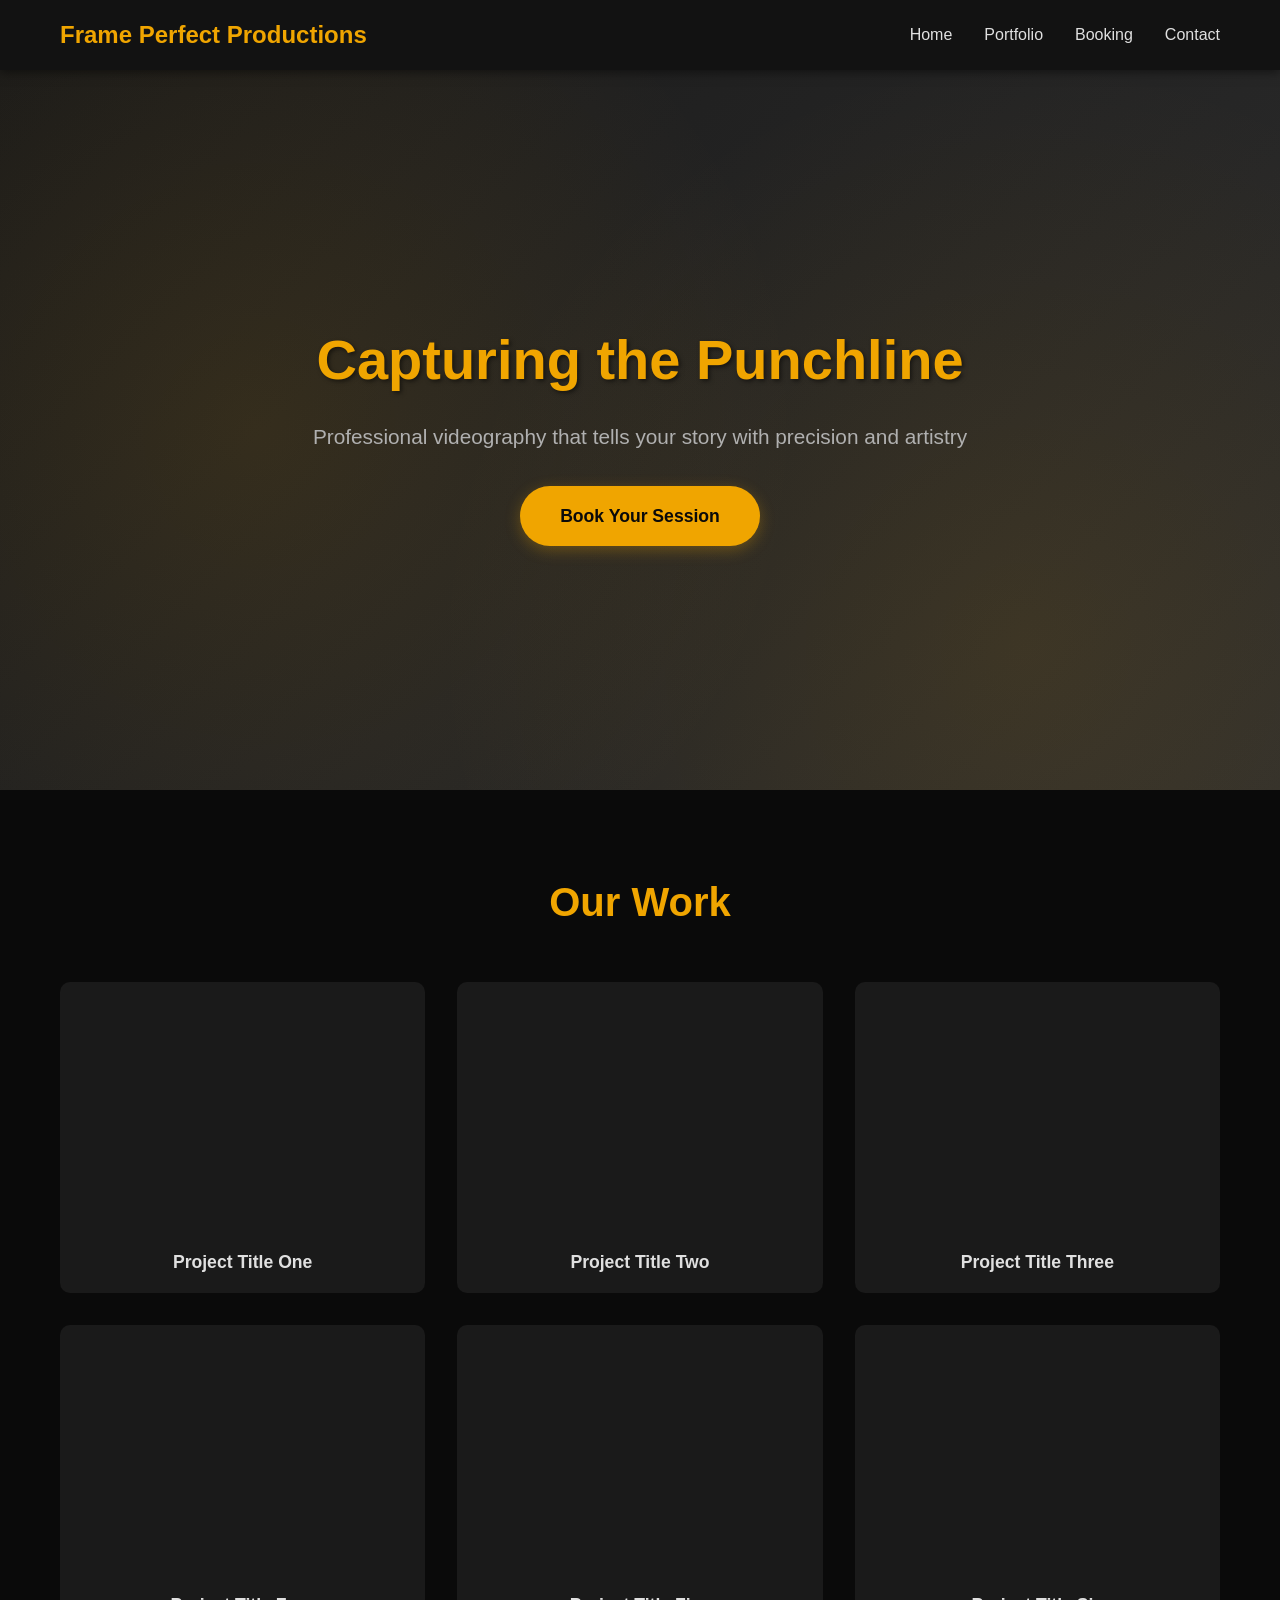
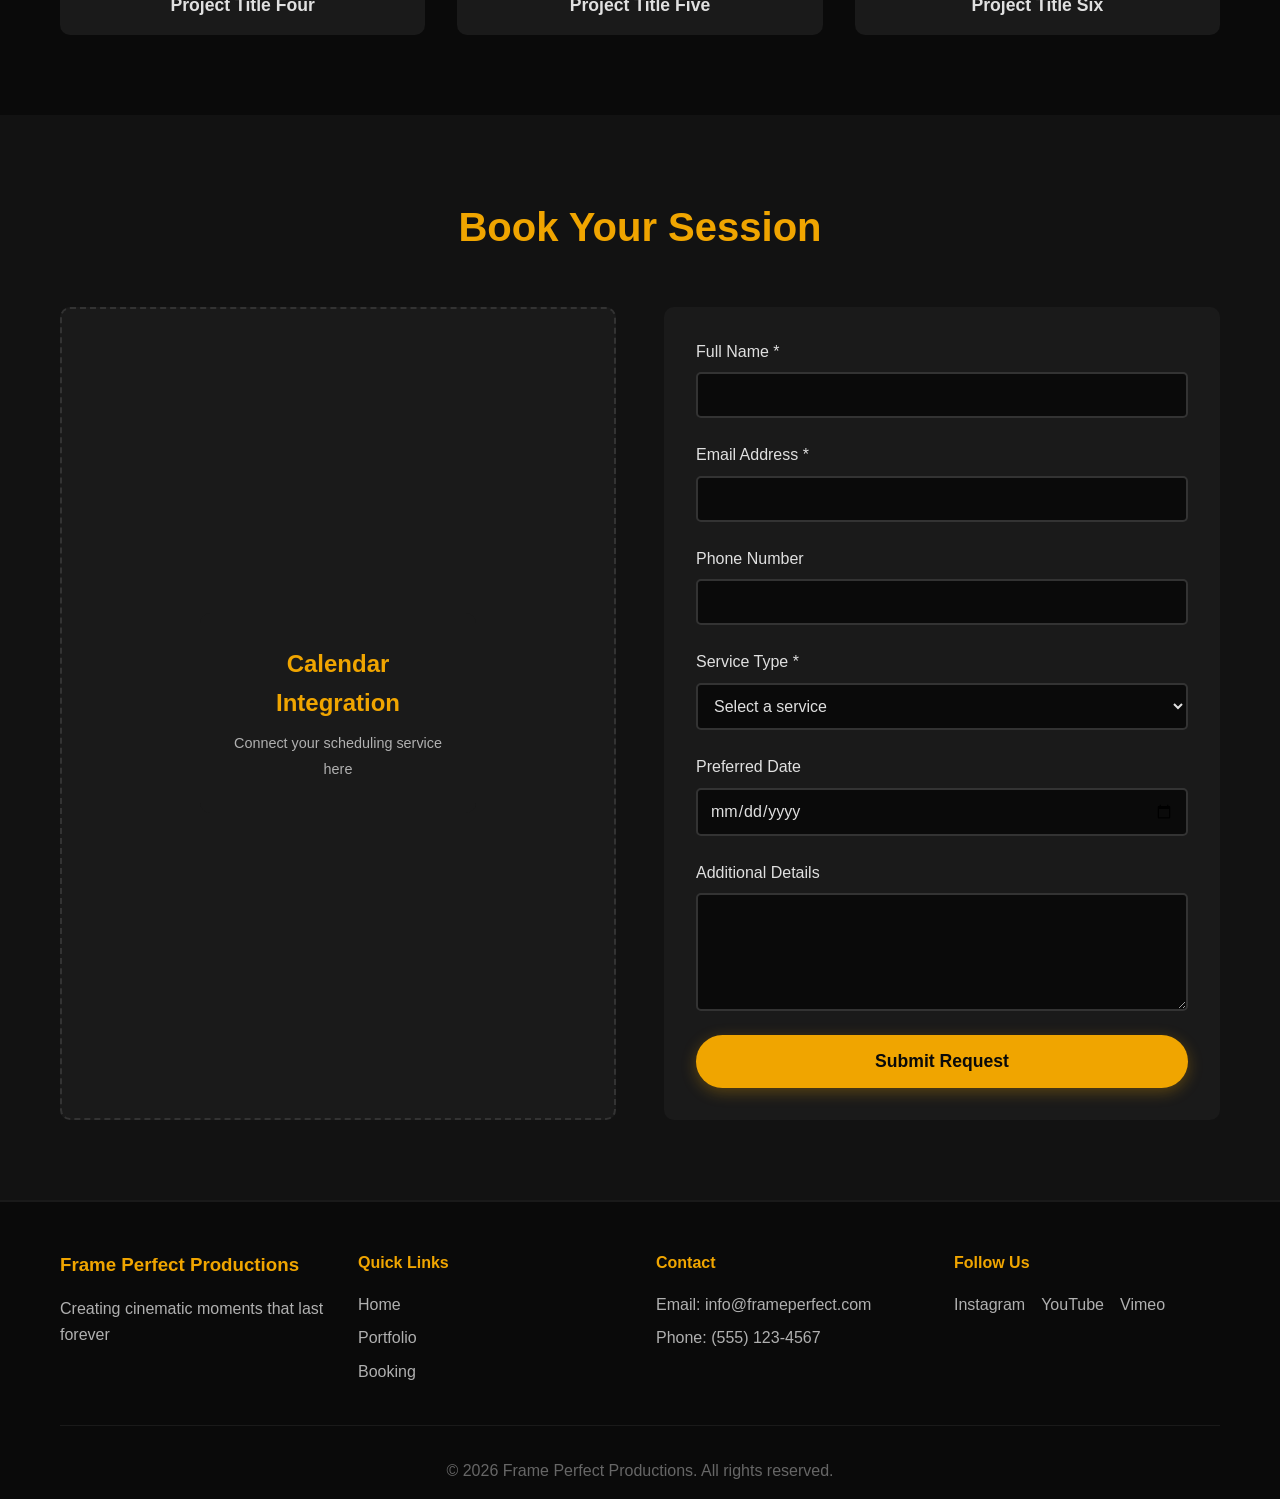
==== index.html @ c3535491 "Create Frame Perfect Productions website with HTML, CSS, and JS Co-authored-by: TheTwilightStorm <29" ====
<!DOCTYPE html>
<html lang="en">
<head>
    <meta charset="UTF-8">
    <meta name="viewport" content="width=device-width, initial-scale=1.0">
    <title>Frame Perfect Productions - Professional Videography</title>
    <link rel="stylesheet" href="style.css">
</head>
<body>
    <!-- Header -->
    <header class="header">
        <div class="container">
            <div class="logo">
                <h1>Frame Perfect Productions</h1>
            </div>
            <nav class="nav">
                <ul>
                    <li><a href="#home">Home</a></li>
                    <li><a href="#portfolio">Portfolio</a></li>
                    <li><a href="#booking">Booking</a></li>
                    <li><a href="#contact">Contact</a></li>
                </ul>
            </nav>
        </div>
    </header>

    <!-- Hero Section -->
    <section id="home" class="hero">
        <div class="hero-content">
            <h2 class="hero-headline">Capturing the Punchline</h2>
            <p class="hero-tagline">Professional videography that tells your story with precision and artistry</p>
            <a href="#booking" class="cta-button">Book Your Session</a>
        </div>
    </section>

    <!-- Portfolio Section -->
    <section id="portfolio" class="portfolio">
        <div class="container">
            <h2 class="section-title">Our Work</h2>
            <div class="portfolio-grid">
                <div class="video-card">
                    <iframe src="https://www.youtube.com/embed/dQw4w9WgXcQ" frameborder="0" allow="accelerometer; autoplay; clipboard-write; encrypted-media; gyroscope; picture-in-picture" allowfullscreen></iframe>
                    <h3>Project Title One</h3>
                </div>
                <div class="video-card">
                    <iframe src="https://www.youtube.com/embed/dQw4w9WgXcQ" frameborder="0" allow="accelerometer; autoplay; clipboard-write; encrypted-media; gyroscope; picture-in-picture" allowfullscreen></iframe>
                    <h3>Project Title Two</h3>
                </div>
                <div class="video-card">
                    <iframe src="https://www.youtube.com/embed/dQw4w9WgXcQ" frameborder="0" allow="accelerometer; autoplay; clipboard-write; encrypted-media; gyroscope; picture-in-picture" allowfullscreen></iframe>
                    <h3>Project Title Three</h3>
                </div>
                <div class="video-card">
                    <iframe src="https://www.youtube.com/embed/dQw4w9WgXcQ" frameborder="0" allow="accelerometer; autoplay; clipboard-write; encrypted-media; gyroscope; picture-in-picture" allowfullscreen></iframe>
                    <h3>Project Title Four</h3>
                </div>
                <div class="video-card">
                    <iframe src="https://www.youtube.com/embed/dQw4w9WgXcQ" frameborder="0" allow="accelerometer; autoplay; clipboard-write; encrypted-media; gyroscope; picture-in-picture" allowfullscreen></iframe>
                    <h3>Project Title Five</h3>
                </div>
                <div class="video-card">
                    <iframe src="https://www.youtube.com/embed/dQw4w9WgXcQ" frameborder="0" allow="accelerometer; autoplay; clipboard-write; encrypted-media; gyroscope; picture-in-picture" allowfullscreen></iframe>
                    <h3>Project Title Six</h3>
                </div>
            </div>
        </div>
    </section>

    <!-- Booking Section -->
    <section id="booking" class="booking">
        <div class="container">
            <h2 class="section-title">Book Your Session</h2>
            <div class="booking-container">
                <!-- Calendar Column -->
                <div class="calendar-column">
                    <div class="calendar-placeholder">
                        <iframe src="about:blank" class="calendar-iframe" title="Calendar Placeholder"></iframe>
                        <div class="calendar-overlay">
                            <p>Calendar Integration</p>
                            <span>Connect your scheduling service here</span>
                        </div>
                    </div>
                </div>
                
                <!-- Form Column -->
                <div class="form-column">
                    <form id="bookingForm" class="booking-form">
                        <div class="form-group">
                            <label for="name">Full Name *</label>
                            <input type="text" id="name" name="name" required>
                        </div>
                        
                        <div class="form-group">
                            <label for="email">Email Address *</label>
                            <input type="email" id="email" name="email" required>
                        </div>
                        
                        <div class="form-group">
                            <label for="phone">Phone Number</label>
                            <input type="tel" id="phone" name="phone">
                        </div>
                        
                        <div class="form-group">
                            <label for="service">Service Type *</label>
                            <select id="service" name="service" required>
                                <option value="">Select a service</option>
                                <option value="wedding">Wedding Videography</option>
                                <option value="corporate">Corporate Events</option>
                                <option value="commercial">Commercial Production</option>
                                <option value="personal">Personal Projects</option>
                            </select>
                        </div>
                        
                        <div class="form-group">
                            <label for="date">Preferred Date</label>
                            <input type="date" id="date" name="date">
                        </div>
                        
                        <div class="form-group">
                            <label for="message">Additional Details</label>
                            <textarea id="message" name="message" rows="5"></textarea>
                        </div>
                        
                        <button type="submit" class="submit-button">Submit Request</button>
                    </form>
                </div>
            </div>
        </div>
    </section>

    <!-- Footer -->
    <footer id="contact" class="footer">
        <div class="container">
            <div class="footer-content">
                <div class="footer-section">
                    <h3>Frame Perfect Productions</h3>
                    <p>Creating cinematic moments that last forever</p>
                </div>
                <div class="footer-section">
                    <h4>Quick Links</h4>
                    <ul>
                        <li><a href="#home">Home</a></li>
                        <li><a href="#portfolio">Portfolio</a></li>
                        <li><a href="#booking">Booking</a></li>
                    </ul>
                </div>
                <div class="footer-section">
                    <h4>Contact</h4>
                    <p>Email: info@frameperfect.com</p>
                    <p>Phone: (555) 123-4567</p>
                </div>
                <div class="footer-section">
                    <h4>Follow Us</h4>
                    <div class="social-links">
                        <a href="#" aria-label="Instagram">Instagram</a>
                        <a href="#" aria-label="YouTube">YouTube</a>
                        <a href="#" aria-label="Vimeo">Vimeo</a>
                    </div>
                </div>
            </div>
            <div class="footer-bottom">
                <p>&copy; 2026 Frame Perfect Productions. All rights reserved.</p>
            </div>
        </div>
    </footer>

    <script src="app.js"></script>
</body>
</html>
---- style.css ----
/* ===== CSS Reset & Base Styles ===== */
* {
    margin: 0;
    padding: 0;
    box-sizing: border-box;
}

html {
    scroll-behavior: smooth;
}

body {
    font-family: 'Segoe UI', Tahoma, Geneva, Verdana, sans-serif;
    background-color: #0a0a0a;
    color: #e0e0e0;
    line-height: 1.6;
}

.container {
    max-width: 1200px;
    margin: 0 auto;
    padding: 0 20px;
}

/* ===== Header ===== */
.header {
    background-color: #121212;
    padding: 1rem 0;
    position: sticky;
    top: 0;
    z-index: 1000;
    box-shadow: 0 2px 10px rgba(0, 0, 0, 0.5);
}

.header .container {
    display: flex;
    justify-content: space-between;
    align-items: center;
}

.logo h1 {
    color: #f0a500;
    font-size: 1.5rem;
    font-weight: 700;
}

.nav ul {
    display: flex;
    list-style: none;
    gap: 2rem;
}

.nav a {
    color: #e0e0e0;
    text-decoration: none;
    font-weight: 500;
    transition: color 0.3s ease;
}

.nav a:hover {
    color: #f0a500;
}

/* ===== Hero Section ===== */
.hero {
    background: linear-gradient(135deg, #1a1a1a 0%, #2d2d2d 100%);
    min-height: 80vh;
    display: flex;
    align-items: center;
    justify-content: center;
    text-align: center;
    padding: 4rem 2rem;
    position: relative;
    overflow: hidden;
}

.hero::before {
    content: '';
    position: absolute;
    top: 0;
    left: 0;
    right: 0;
    bottom: 0;
    background: 
        radial-gradient(circle at 20% 50%, rgba(240, 165, 0, 0.1) 0%, transparent 50%),
        radial-gradient(circle at 80% 80%, rgba(240, 165, 0, 0.1) 0%, transparent 50%);
    pointer-events: none;
}

.hero-content {
    position: relative;
    z-index: 1;
    max-width: 800px;
}

.hero-headline {
    font-size: 3.5rem;
    color: #f0a500;
    margin-bottom: 1rem;
    font-weight: 800;
    text-shadow: 2px 2px 4px rgba(0, 0, 0, 0.5);
}

.hero-tagline {
    font-size: 1.3rem;
    color: #b0b0b0;
    margin-bottom: 2rem;
}

.cta-button {
    display: inline-block;
    background-color: #f0a500;
    color: #0a0a0a;
    padding: 1rem 2.5rem;
    text-decoration: none;
    font-weight: 700;
    font-size: 1.1rem;
    border-radius: 50px;
    transition: all 0.3s ease;
    box-shadow: 0 4px 15px rgba(240, 165, 0, 0.3);
}

.cta-button:hover {
    background-color: #ffc107;
    transform: translateY(-3px);
    box-shadow: 0 6px 20px rgba(240, 165, 0, 0.5);
}

/* ===== Portfolio Section ===== */
.portfolio {
    padding: 5rem 0;
    background-color: #0a0a0a;
}

.section-title {
    text-align: center;
    font-size: 2.5rem;
    color: #f0a500;
    margin-bottom: 3rem;
    font-weight: 700;
}

.portfolio-grid {
    display: grid;
    grid-template-columns: repeat(auto-fit, minmax(300px, 1fr));
    gap: 2rem;
}

.video-card {
    background-color: #1a1a1a;
    border-radius: 10px;
    overflow: hidden;
    transition: transform 0.3s ease, box-shadow 0.3s ease;
}

.video-card:hover {
    transform: translateY(-5px);
    box-shadow: 0 8px 25px rgba(240, 165, 0, 0.2);
}

.video-card iframe {
    width: 100%;
    height: 250px;
    display: block;
}

.video-card h3 {
    padding: 1rem;
    color: #e0e0e0;
    font-size: 1.1rem;
    text-align: center;
}

/* ===== Booking Section ===== */
.booking {
    padding: 5rem 0;
    background-color: #121212;
}

.booking-container {
    display: grid;
    grid-template-columns: 1fr 1fr;
    gap: 3rem;
    margin-top: 2rem;
}

.calendar-column {
    display: flex;
    align-items: stretch;
}

.calendar-placeholder {
    background-color: #1a1a1a;
    border-radius: 10px;
    padding: 2rem;
    width: 100%;
    min-height: 500px;
    position: relative;
    display: flex;
    align-items: center;
    justify-content: center;
    border: 2px dashed #333;
}

.calendar-iframe {
    width: 100%;
    height: 100%;
    border: none;
    border-radius: 5px;
}

.calendar-overlay {
    position: absolute;
    top: 50%;
    left: 50%;
    transform: translate(-50%, -50%);
    text-align: center;
    background-color: rgba(26, 26, 26, 0.9);
    padding: 2rem;
    border-radius: 10px;
}

.calendar-overlay p {
    font-size: 1.5rem;
    color: #f0a500;
    margin-bottom: 0.5rem;
    font-weight: 600;
}

.calendar-overlay span {
    color: #b0b0b0;
    font-size: 0.9rem;
}

.form-column {
    background-color: #1a1a1a;
    border-radius: 10px;
    padding: 2rem;
}

.booking-form {
    display: flex;
    flex-direction: column;
    gap: 1.5rem;
}

.form-group {
    display: flex;
    flex-direction: column;
}

.form-group label {
    color: #e0e0e0;
    margin-bottom: 0.5rem;
    font-weight: 500;
}

.form-group input,
.form-group select,
.form-group textarea {
    padding: 0.75rem;
    background-color: #0a0a0a;
    border: 2px solid #333;
    border-radius: 5px;
    color: #e0e0e0;
    font-size: 1rem;
    font-family: inherit;
    transition: border-color 0.3s ease;
}

.form-group input:focus,
.form-group select:focus,
.form-group textarea:focus {
    outline: none;
    border-color: #f0a500;
}

.form-group textarea {
    resize: vertical;
}

.submit-button {
    background-color: #f0a500;
    color: #0a0a0a;
    padding: 1rem 2rem;
    border: none;
    border-radius: 50px;
    font-size: 1.1rem;
    font-weight: 700;
    cursor: pointer;
    transition: all 0.3s ease;
    box-shadow: 0 4px 15px rgba(240, 165, 0, 0.3);
}

.submit-button:hover {
    background-color: #ffc107;
    transform: translateY(-2px);
    box-shadow: 0 6px 20px rgba(240, 165, 0, 0.5);
}

/* ===== Footer ===== */
.footer {
    background-color: #0a0a0a;
    padding: 3rem 0 1rem;
    border-top: 2px solid #1a1a1a;
}

.footer-content {
    display: grid;
    grid-template-columns: repeat(auto-fit, minmax(200px, 1fr));
    gap: 2rem;
    margin-bottom: 2rem;
}

.footer-section h3,
.footer-section h4 {
    color: #f0a500;
    margin-bottom: 1rem;
}

.footer-section p {
    color: #b0b0b0;
    margin-bottom: 0.5rem;
}

.footer-section ul {
    list-style: none;
}

.footer-section ul li {
    margin-bottom: 0.5rem;
}

.footer-section a {
    color: #b0b0b0;
    text-decoration: none;
    transition: color 0.3s ease;
}

.footer-section a:hover {
    color: #f0a500;
}

.social-links {
    display: flex;
    gap: 1rem;
}

.footer-bottom {
    text-align: center;
    padding-top: 2rem;
    border-top: 1px solid #1a1a1a;
    color: #666;
}

/* ===== Responsive Design ===== */
@media (max-width: 768px) {
    .header .container {
        flex-direction: column;
        gap: 1rem;
    }

    .nav ul {
        gap: 1rem;
    }

    .hero-headline {
        font-size: 2.5rem;
    }

    .hero-tagline {
        font-size: 1.1rem;
    }

    .portfolio-grid {
        grid-template-columns: 1fr;
    }

    .booking-container {
        grid-template-columns: 1fr;
    }

    .footer-content {
        grid-template-columns: 1fr;
        text-align: center;
    }

    .social-links {
        justify-content: center;
    }
}

@media (max-width: 480px) {
    .hero-headline {
        font-size: 2rem;
    }

    .hero-tagline {
        font-size: 1rem;
    }

    .cta-button {
        padding: 0.75rem 2rem;
        font-size: 1rem;
    }

    .section-title {
        font-size: 2rem;
    }

    .nav ul {
        flex-wrap: wrap;
        justify-content: center;
        gap: 0.75rem;
    }
}
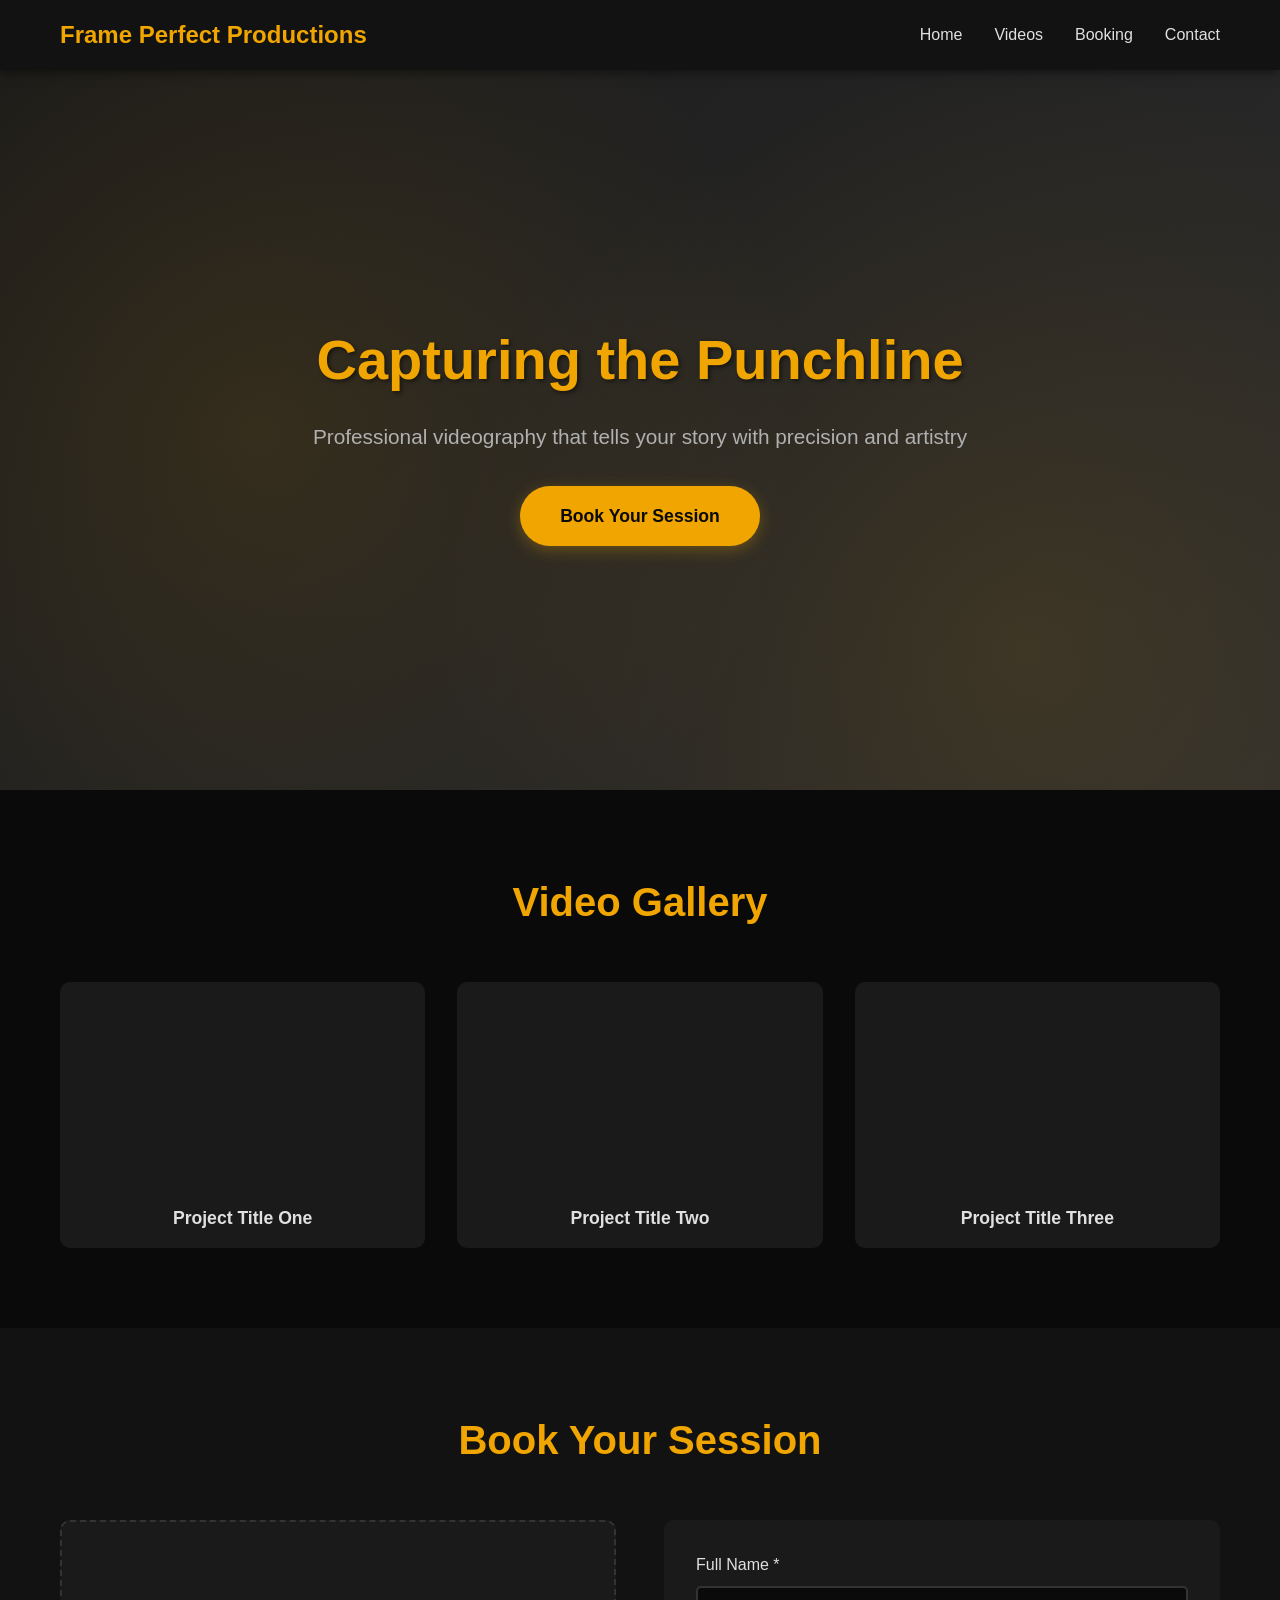
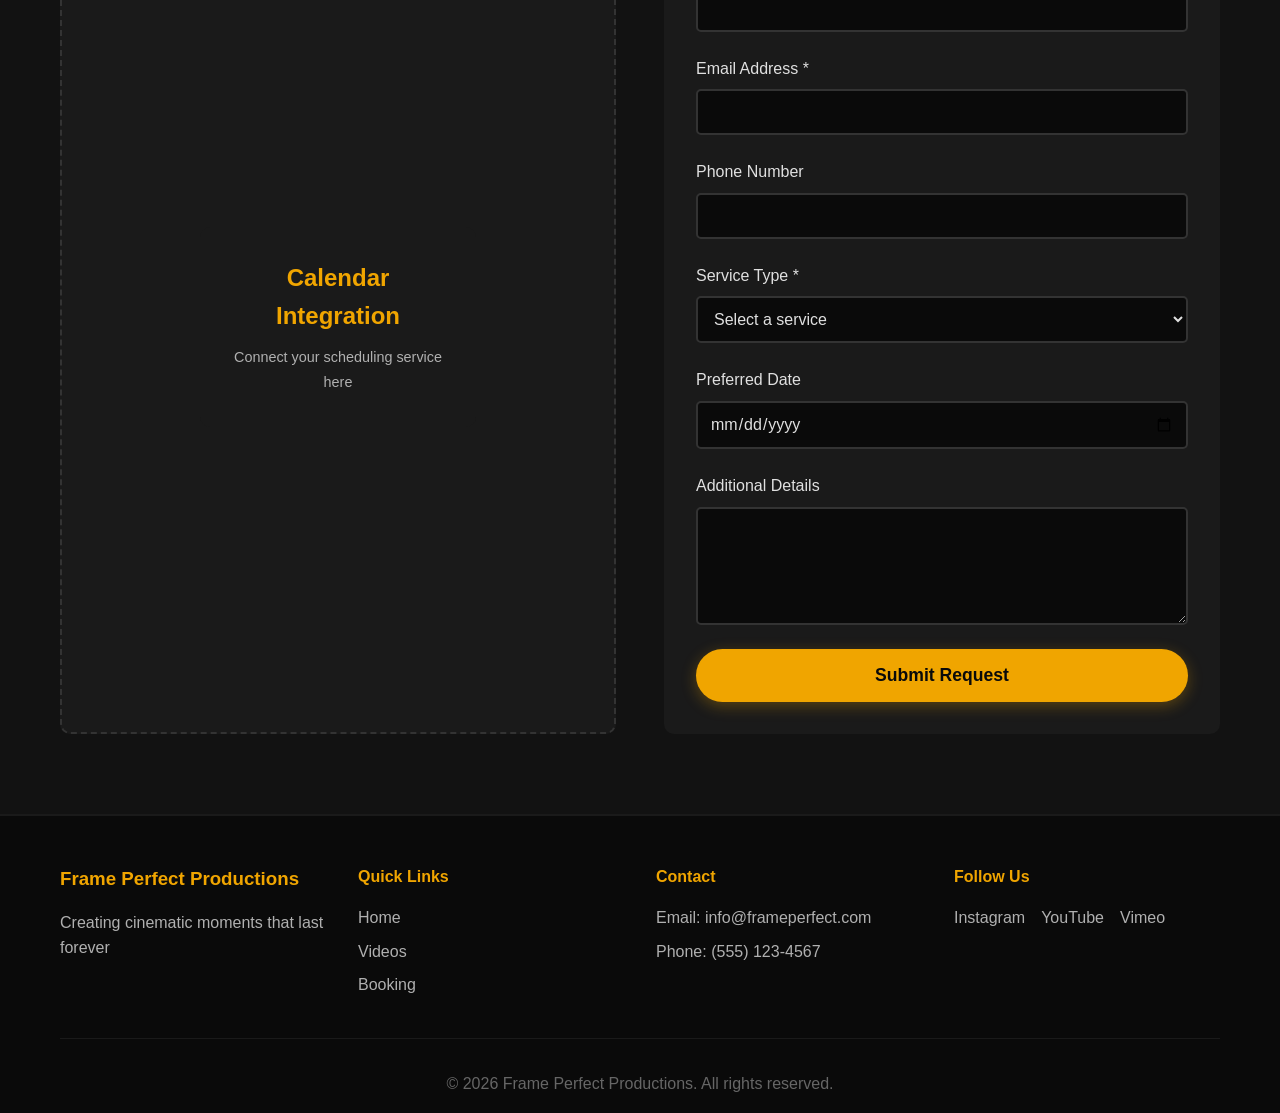
==== commit 16cd72ae: "Replaced "Portfolio" section with "Video Gallery." Added "assets" folder, along with an image." ====
--- a/index.html
+++ b/index.html
@@ -1,11 +1,13 @@
 <!DOCTYPE html>
 <html lang="en">
+
 <head>
     <meta charset="UTF-8">
     <meta name="viewport" content="width=device-width, initial-scale=1.0">
     <title>Frame Perfect Productions - Professional Videography</title>
     <link rel="stylesheet" href="style.css">
 </head>
+
 <body>
     <!-- Header -->
     <header class="header">
@@ -16,7 +18,7 @@
             <nav class="nav">
                 <ul>
                     <li><a href="#home">Home</a></li>
-                    <li><a href="#portfolio">Portfolio</a></li>
+                    <li><a href="#video-gallery">Videos</a></li>
                     <li><a href="#booking">Booking</a></li>
                     <li><a href="#contact">Contact</a></li>
                 </ul>
@@ -33,34 +35,28 @@
         </div>
     </section>
 
-    <!-- Portfolio Section -->
-    <section id="portfolio" class="portfolio">
+    <!-- Video Gallery Section -->
+    <section id="video-gallery" class="video-gallery">
         <div class="container">
-            <h2 class="section-title">Our Work</h2>
-            <div class="portfolio-grid">
+            <h2 class="section-title">Video Gallery</h2>
+            <div class="video-gallery-grid">
                 <div class="video-card">
-                    <iframe src="https://www.youtube.com/embed/dQw4w9WgXcQ" frameborder="0" allow="accelerometer; autoplay; clipboard-write; encrypted-media; gyroscope; picture-in-picture" allowfullscreen></iframe>
+                    <iframe src="https://www.youtube.com/embed/dQw4w9WgXcQ" title="Video 1"
+                        allow="accelerometer; autoplay; clipboard-write; encrypted-media; gyroscope; picture-in-picture"
+                        allowfullscreen></iframe>
                     <h3>Project Title One</h3>
                 </div>
                 <div class="video-card">
-                    <iframe src="https://www.youtube.com/embed/dQw4w9WgXcQ" frameborder="0" allow="accelerometer; autoplay; clipboard-write; encrypted-media; gyroscope; picture-in-picture" allowfullscreen></iframe>
+                    <iframe src="https://www.youtube.com/embed/dQw4w9WgXcQ" title="Video 2"
+                        allow="accelerometer; autoplay; clipboard-write; encrypted-media; gyroscope; picture-in-picture"
+                        allowfullscreen></iframe>
                     <h3>Project Title Two</h3>
                 </div>
                 <div class="video-card">
-                    <iframe src="https://www.youtube.com/embed/dQw4w9WgXcQ" frameborder="0" allow="accelerometer; autoplay; clipboard-write; encrypted-media; gyroscope; picture-in-picture" allowfullscreen></iframe>
+                    <iframe src="https://www.youtube.com/embed/dQw4w9WgXcQ" title="Video 3"
+                        allow="accelerometer; autoplay; clipboard-write; encrypted-media; gyroscope; picture-in-picture"
+                        allowfullscreen></iframe>
                     <h3>Project Title Three</h3>
-                </div>
-                <div class="video-card">
-                    <iframe src="https://www.youtube.com/embed/dQw4w9WgXcQ" frameborder="0" allow="accelerometer; autoplay; clipboard-write; encrypted-media; gyroscope; picture-in-picture" allowfullscreen></iframe>
-                    <h3>Project Title Four</h3>
-                </div>
-                <div class="video-card">
-                    <iframe src="https://www.youtube.com/embed/dQw4w9WgXcQ" frameborder="0" allow="accelerometer; autoplay; clipboard-write; encrypted-media; gyroscope; picture-in-picture" allowfullscreen></iframe>
-                    <h3>Project Title Five</h3>
-                </div>
-                <div class="video-card">
-                    <iframe src="https://www.youtube.com/embed/dQw4w9WgXcQ" frameborder="0" allow="accelerometer; autoplay; clipboard-write; encrypted-media; gyroscope; picture-in-picture" allowfullscreen></iframe>
-                    <h3>Project Title Six</h3>
                 </div>
             </div>
         </div>
@@ -81,7 +77,7 @@
                         </div>
                     </div>
                 </div>
-                
+
                 <!-- Form Column -->
                 <div class="form-column">
                     <form id="bookingForm" class="booking-form">
@@ -89,17 +85,17 @@
                             <label for="name">Full Name *</label>
                             <input type="text" id="name" name="name" required>
                         </div>
-                        
+
                         <div class="form-group">
                             <label for="email">Email Address *</label>
                             <input type="email" id="email" name="email" required>
                         </div>
-                        
+
                         <div class="form-group">
                             <label for="phone">Phone Number</label>
                             <input type="tel" id="phone" name="phone">
                         </div>
-                        
+
                         <div class="form-group">
                             <label for="service">Service Type *</label>
                             <select id="service" name="service" required>
@@ -110,17 +106,17 @@
                                 <option value="personal">Personal Projects</option>
                             </select>
                         </div>
-                        
+
                         <div class="form-group">
                             <label for="date">Preferred Date</label>
                             <input type="date" id="date" name="date">
                         </div>
-                        
+
                         <div class="form-group">
                             <label for="message">Additional Details</label>
                             <textarea id="message" name="message" rows="5"></textarea>
                         </div>
-                        
+
                         <button type="submit" class="submit-button">Submit Request</button>
                     </form>
                 </div>
@@ -140,7 +136,7 @@
                     <h4>Quick Links</h4>
                     <ul>
                         <li><a href="#home">Home</a></li>
-                        <li><a href="#portfolio">Portfolio</a></li>
+                        <li><a href="#video-gallery">Videos</a></li>
                         <li><a href="#booking">Booking</a></li>
                     </ul>
                 </div>
@@ -166,4 +162,5 @@
 
     <script src="app.js"></script>
 </body>
-</html>
+
+</html>
--- a/style.css
+++ b/style.css
@@ -126,8 +126,8 @@
     box-shadow: 0 6px 20px rgba(240, 165, 0, 0.5);
 }
 
-/* ===== Portfolio Section ===== */
-.portfolio {
+/* ===== Video Gallery Section ===== */
+.video-gallery {
     padding: 5rem 0;
     background-color: #0a0a0a;
 }
@@ -140,7 +140,7 @@
     font-weight: 700;
 }
 
-.portfolio-grid {
+.video-gallery-grid {
     display: grid;
     grid-template-columns: repeat(auto-fit, minmax(300px, 1fr));
     gap: 2rem;
@@ -160,8 +160,9 @@
 
 .video-card iframe {
     width: 100%;
-    height: 250px;
+    aspect-ratio: 16 / 9;
     display: block;
+    border: none;
 }
 
 .video-card h3 {
@@ -372,7 +373,7 @@
         font-size: 1.1rem;
     }
 
-    .portfolio-grid {
+    .video-gallery-grid {
         grid-template-columns: 1fr;
     }
 
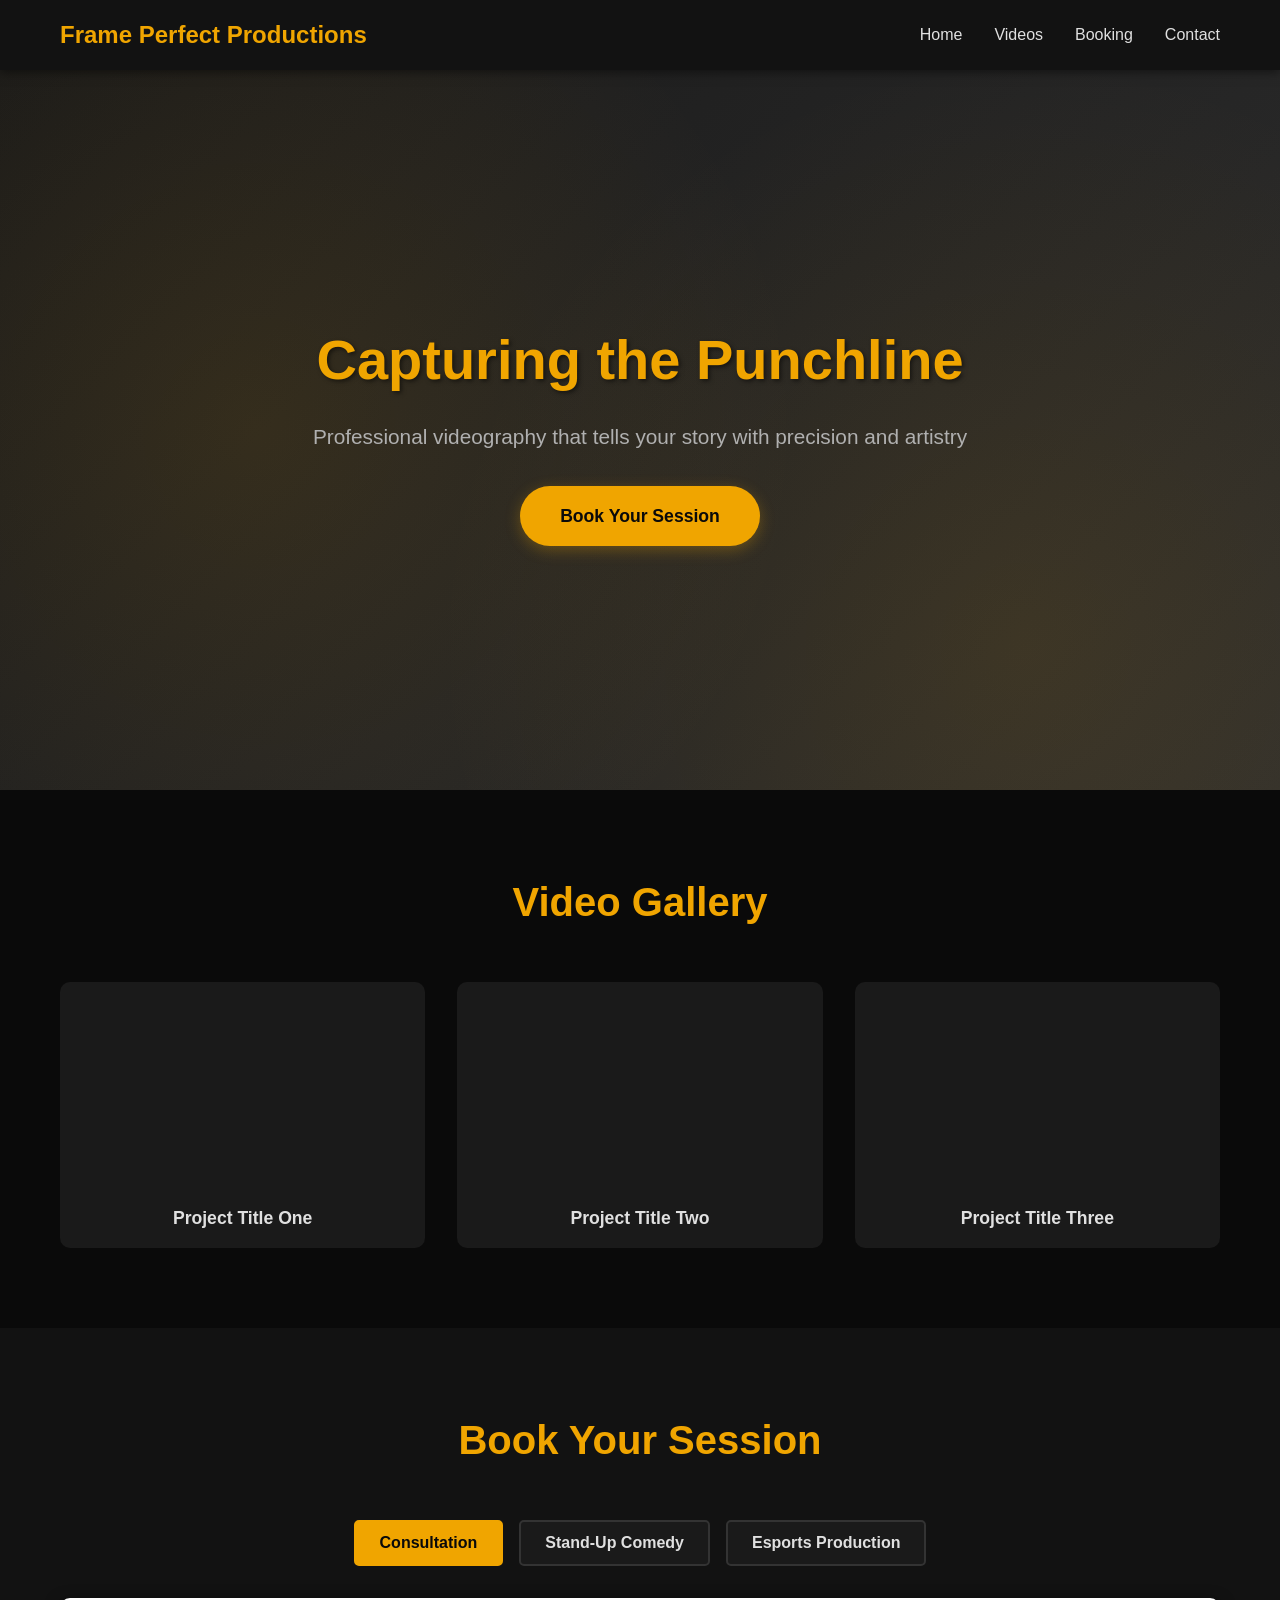
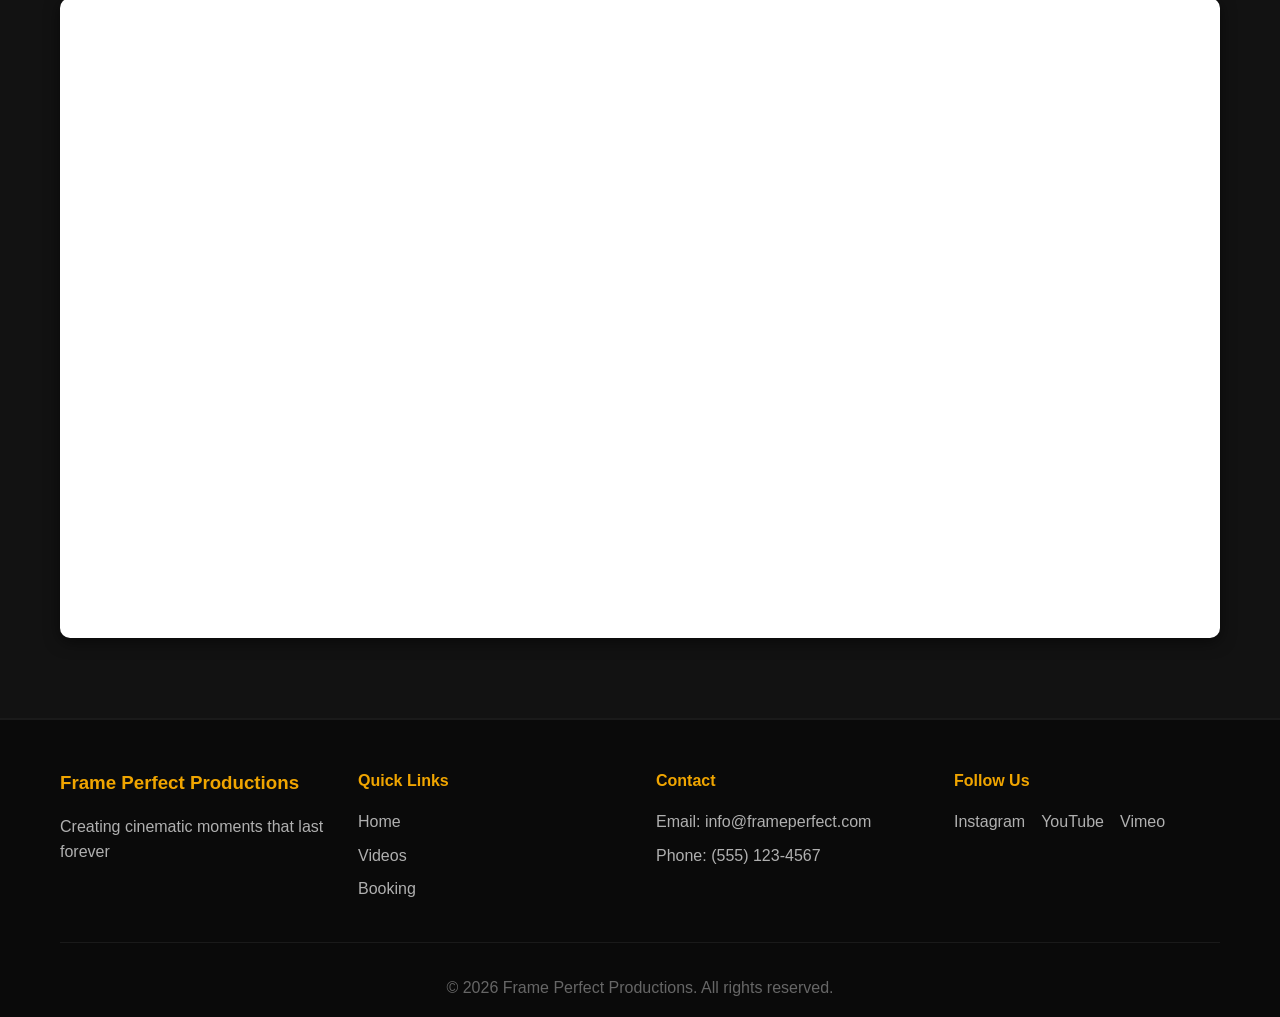
==== commit db1ff2d3: "feat(booking): implement responsive tabbed booking interface - Replace single form with tabbed inter" ====
--- a/index.html
+++ b/index.html
@@ -66,59 +66,87 @@
     <section id="booking" class="booking">
         <div class="container">
             <h2 class="section-title">Book Your Session</h2>
-            <div class="booking-container">
-                <!-- Calendar Column -->
-                <div class="calendar-column">
-                    <div class="calendar-placeholder">
-                        <iframe src="about:blank" class="calendar-iframe" title="Calendar Placeholder"></iframe>
-                        <div class="calendar-overlay">
-                            <p>Calendar Integration</p>
-                            <span>Connect your scheduling service here</span>
-                        </div>
-                    </div>
+            <div class="booking-tabs">
+                <button class="tab-link active" onclick="openTab(event, 'consult')">Consultation</button>
+                <button class="tab-link" onclick="openTab(event, 'standup')">Stand-Up Comedy</button>
+                <button class="tab-link" onclick="openTab(event, 'esports')">Esports Production</button>
+            </div>
+
+            <!-- Consultation Tab Content -->
+            <div id="consult" class="tab-content" style="display: block;">
+                <div class="desktop-view">
+                    <iframe
+                        src="https://calendar.google.com/calendar/appointments/schedules/AcZssZ2Wg_NdhDQw-TOh3TIE5ek_S8wMV3dl-uh6MrQrqTsjf2TKzZH7fiQ5-tbD-b0sqqxSm4tbiQnW?gv=true"
+                        style="border: 0" width="100%" height="600" frameborder="0"></iframe>
                 </div>
+                <div class="mobile-view">
+                    <link href="https://calendar.google.com/calendar/scheduling-button-script.css" rel="stylesheet">
+                    <script src="https://calendar.google.com/calendar/scheduling-button-script.js" async></script>
+                    <script>
+                        (function () {
+                            var target = document.currentScript;
+                            window.addEventListener('load', function () {
+                                calendar.schedulingButton.load({
+                                    url: 'https://calendar.google.com/calendar/appointments/schedules/AcZssZ2Wg_NdhDQw-TOh3TIE5ek_S8wMV3dl-uh6MrQrqTsjf2TKzZH7fiQ5-tbD-b0sqqxSm4tbiQnW?gv=true',
+                                    color: '#8E24AA',
+                                    label: 'Book an appointment',
+                                    target,
+                                });
+                            });
+                        })();
+                    </script>
+                </div>
+            </div>
 
-                <!-- Form Column -->
-                <div class="form-column">
-                    <form id="bookingForm" class="booking-form">
-                        <div class="form-group">
-                            <label for="name">Full Name *</label>
-                            <input type="text" id="name" name="name" required>
-                        </div>
+            <!-- Stand-Up Tab Content -->
+            <div id="standup" class="tab-content">
+                <div class="desktop-view">
+                    <iframe
+                        src="https://calendar.google.com/calendar/appointments/schedules/AcZssZ0v4XLHBEBkyCzB0lWtMtcNAUIezQSZgQ4qEwmQ0oeOTnbOXdpo7MMnm3NFhaUEXPq4K2usYFZ8?gv=true"
+                        style="border: 0" width="100%" height="600" frameborder="0"></iframe>
+                </div>
+                <div class="mobile-view">
+                    <link href="https://calendar.google.com/calendar/scheduling-button-script.css" rel="stylesheet">
+                    <script src="https://calendar.google.com/calendar/scheduling-button-script.js" async></script>
+                    <script>
+                        (function () {
+                            var target = document.currentScript;
+                            window.addEventListener('load', function () {
+                                calendar.schedulingButton.load({
+                                    url: 'https://calendar.google.com/calendar/appointments/schedules/AcZssZ0v4XLHBEBkyCzB0lWtMtcNAUIezQSZgQ4qEwmQ0oeOTnbOXdpo7MMnm3NFhaUEXPq4K2usYFZ8?gv=true',
+                                    color: '#8E24AA',
+                                    label: 'Book an appointment',
+                                    target,
+                                });
+                            });
+                        })();
+                    </script>
+                </div>
+            </div>
 
-                        <div class="form-group">
-                            <label for="email">Email Address *</label>
-                            <input type="email" id="email" name="email" required>
-                        </div>
-
-                        <div class="form-group">
-                            <label for="phone">Phone Number</label>
-                            <input type="tel" id="phone" name="phone">
-                        </div>
-
-                        <div class="form-group">
-                            <label for="service">Service Type *</label>
-                            <select id="service" name="service" required>
-                                <option value="">Select a service</option>
-                                <option value="wedding">Wedding Videography</option>
-                                <option value="corporate">Corporate Events</option>
-                                <option value="commercial">Commercial Production</option>
-                                <option value="personal">Personal Projects</option>
-                            </select>
-                        </div>
-
-                        <div class="form-group">
-                            <label for="date">Preferred Date</label>
-                            <input type="date" id="date" name="date">
-                        </div>
-
-                        <div class="form-group">
-                            <label for="message">Additional Details</label>
-                            <textarea id="message" name="message" rows="5"></textarea>
-                        </div>
-
-                        <button type="submit" class="submit-button">Submit Request</button>
-                    </form>
+            <!-- Esports Tab Content -->
+            <div id="esports" class="tab-content">
+                <div class="desktop-view">
+                    <iframe
+                        src="https://calendar.google.com/calendar/appointments/schedules/AcZssZ0v0UnUEZpvwKCGdriOSSWifnyIPlUAfva-JmXzAHnsJhelk4dLpxCeZAA9UYjroM61k3GuSLd7?gv=true"
+                        style="border: 0" width="100%" height="600" frameborder="0"></iframe>
+                </div>
+                <div class="mobile-view">
+                    <link href="https://calendar.google.com/calendar/scheduling-button-script.css" rel="stylesheet">
+                    <script src="https://calendar.google.com/calendar/scheduling-button-script.js" async></script>
+                    <script>
+                        (function () {
+                            var target = document.currentScript;
+                            window.addEventListener('load', function () {
+                                calendar.schedulingButton.load({
+                                    url: 'https://calendar.google.com/calendar/appointments/schedules/AcZssZ0v0UnUEZpvwKCGdriOSSWifnyIPlUAfva-JmXzAHnsJhelk4dLpxCeZAA9UYjroM61k3GuSLd7?gv=true',
+                                    color: '#D50000',
+                                    label: 'Book an appointment',
+                                    target,
+                                });
+                            });
+                        })();
+                    </script>
                 </div>
             </div>
         </div>
--- a/style.css
+++ b/style.css
@@ -81,7 +81,7 @@
     left: 0;
     right: 0;
     bottom: 0;
-    background: 
+    background:
         radial-gradient(circle at 20% 50%, rgba(240, 165, 0, 0.1) 0%, transparent 50%),
         radial-gradient(circle at 80% 80%, rgba(240, 165, 0, 0.1) 0%, transparent 50%);
     pointer-events: none;
@@ -172,132 +172,109 @@
     text-align: center;
 }
 
-/* ===== Booking Section ===== */
+/* ===== Tabbed Booking Section ===== */
 .booking {
     padding: 5rem 0;
     background-color: #121212;
 }
 
-.booking-container {
-    display: grid;
-    grid-template-columns: 1fr 1fr;
-    gap: 3rem;
-    margin-top: 2rem;
-}
-
-.calendar-column {
-    display: flex;
-    align-items: stretch;
-}
-
-.calendar-placeholder {
+.booking-tabs {
+    display: flex;
+    justify-content: center;
+    gap: 1rem;
+    margin-bottom: 2rem;
+    flex-wrap: wrap;
+}
+
+.tab-link {
+    background-color: #1a1a1a;
+    color: #e0e0e0;
+    border: 2px solid #333;
+    padding: 0.75rem 1.5rem;
+    border-radius: 5px;
+    cursor: pointer;
+    font-size: 1rem;
+    font-weight: 600;
+    transition: all 0.3s ease;
+}
+
+.tab-link:hover {
+    border-color: #f0a500;
+    color: #f0a500;
+}
+
+.tab-link.active {
+    background-color: #f0a500;
+    color: #0a0a0a;
+    border-color: #f0a500;
+}
+
+.tab-content {
+    display: none;
+    animation: fadeIn 0.5s ease;
+}
+
+@keyframes fadeIn {
+    from {
+        opacity: 0;
+    }
+
+    to {
+        opacity: 1;
+    }
+}
+
+.desktop-view {
+    background-color: #ffffff;
+    color: #000000;
+    padding: 1rem;
+    border-radius: 10px;
+    box-shadow: 0 4px 15px rgba(0, 0, 0, 0.5);
+    display: flex;
+    justify-content: center;
+}
+
+.mobile-view {
+    display: flex;
+    justify-content: center;
+    padding: 2rem;
     background-color: #1a1a1a;
     border-radius: 10px;
-    padding: 2rem;
-    width: 100%;
-    min-height: 500px;
-    position: relative;
-    display: flex;
-    align-items: center;
-    justify-content: center;
-    border: 2px dashed #333;
-}
-
-.calendar-iframe {
-    width: 100%;
-    height: 100%;
-    border: none;
-    border-radius: 5px;
-}
-
-.calendar-overlay {
-    position: absolute;
-    top: 50%;
-    left: 50%;
-    transform: translate(-50%, -50%);
-    text-align: center;
-    background-color: rgba(26, 26, 26, 0.9);
-    padding: 2rem;
-    border-radius: 10px;
-}
-
-.calendar-overlay p {
-    font-size: 1.5rem;
-    color: #f0a500;
-    margin-bottom: 0.5rem;
-    font-weight: 600;
-}
-
-.calendar-overlay span {
-    color: #b0b0b0;
-    font-size: 0.9rem;
-}
-
-.form-column {
-    background-color: #1a1a1a;
-    border-radius: 10px;
-    padding: 2rem;
-}
-
-.booking-form {
-    display: flex;
-    flex-direction: column;
-    gap: 1.5rem;
-}
-
-.form-group {
-    display: flex;
-    flex-direction: column;
-}
-
-.form-group label {
-    color: #e0e0e0;
-    margin-bottom: 0.5rem;
-    font-weight: 500;
-}
-
-.form-group input,
-.form-group select,
-.form-group textarea {
-    padding: 0.75rem;
-    background-color: #0a0a0a;
-    border: 2px solid #333;
-    border-radius: 5px;
-    color: #e0e0e0;
-    font-size: 1rem;
-    font-family: inherit;
-    transition: border-color 0.3s ease;
-}
-
-.form-group input:focus,
-.form-group select:focus,
-.form-group textarea:focus {
-    outline: none;
-    border-color: #f0a500;
-}
-
-.form-group textarea {
-    resize: vertical;
-}
-
-.submit-button {
-    background-color: #f0a500;
-    color: #0a0a0a;
-    padding: 1rem 2rem;
-    border: none;
-    border-radius: 50px;
-    font-size: 1.1rem;
-    font-weight: 700;
-    cursor: pointer;
-    transition: all 0.3s ease;
-    box-shadow: 0 4px 15px rgba(240, 165, 0, 0.3);
-}
-
-.submit-button:hover {
-    background-color: #ffc107;
-    transform: translateY(-2px);
-    box-shadow: 0 6px 20px rgba(240, 165, 0, 0.5);
-}
+}
+
+/* Responsive Booking Logic */
+@media (min-width: 769px) {
+    .mobile-view {
+        display: none !important;
+    }
+
+    .desktop-view {
+        display: block !important;
+    }
+}
+
+@media (max-width: 768px) {
+    .desktop-view {
+        display: none !important;
+    }
+
+    .mobile-view {
+        display: flex !important;
+    }
+
+    .booking-tabs {
+        flex-direction: column;
+        align-items: center;
+    }
+
+    .tab-link {
+        width: 100%;
+        max-width: 300px;
+        text-align: center;
+    }
+}
+
+/* Form Styles Removed */
 
 /* ===== Footer ===== */
 .footer {
@@ -414,4 +391,4 @@
         justify-content: center;
         gap: 0.75rem;
     }
-}
+}
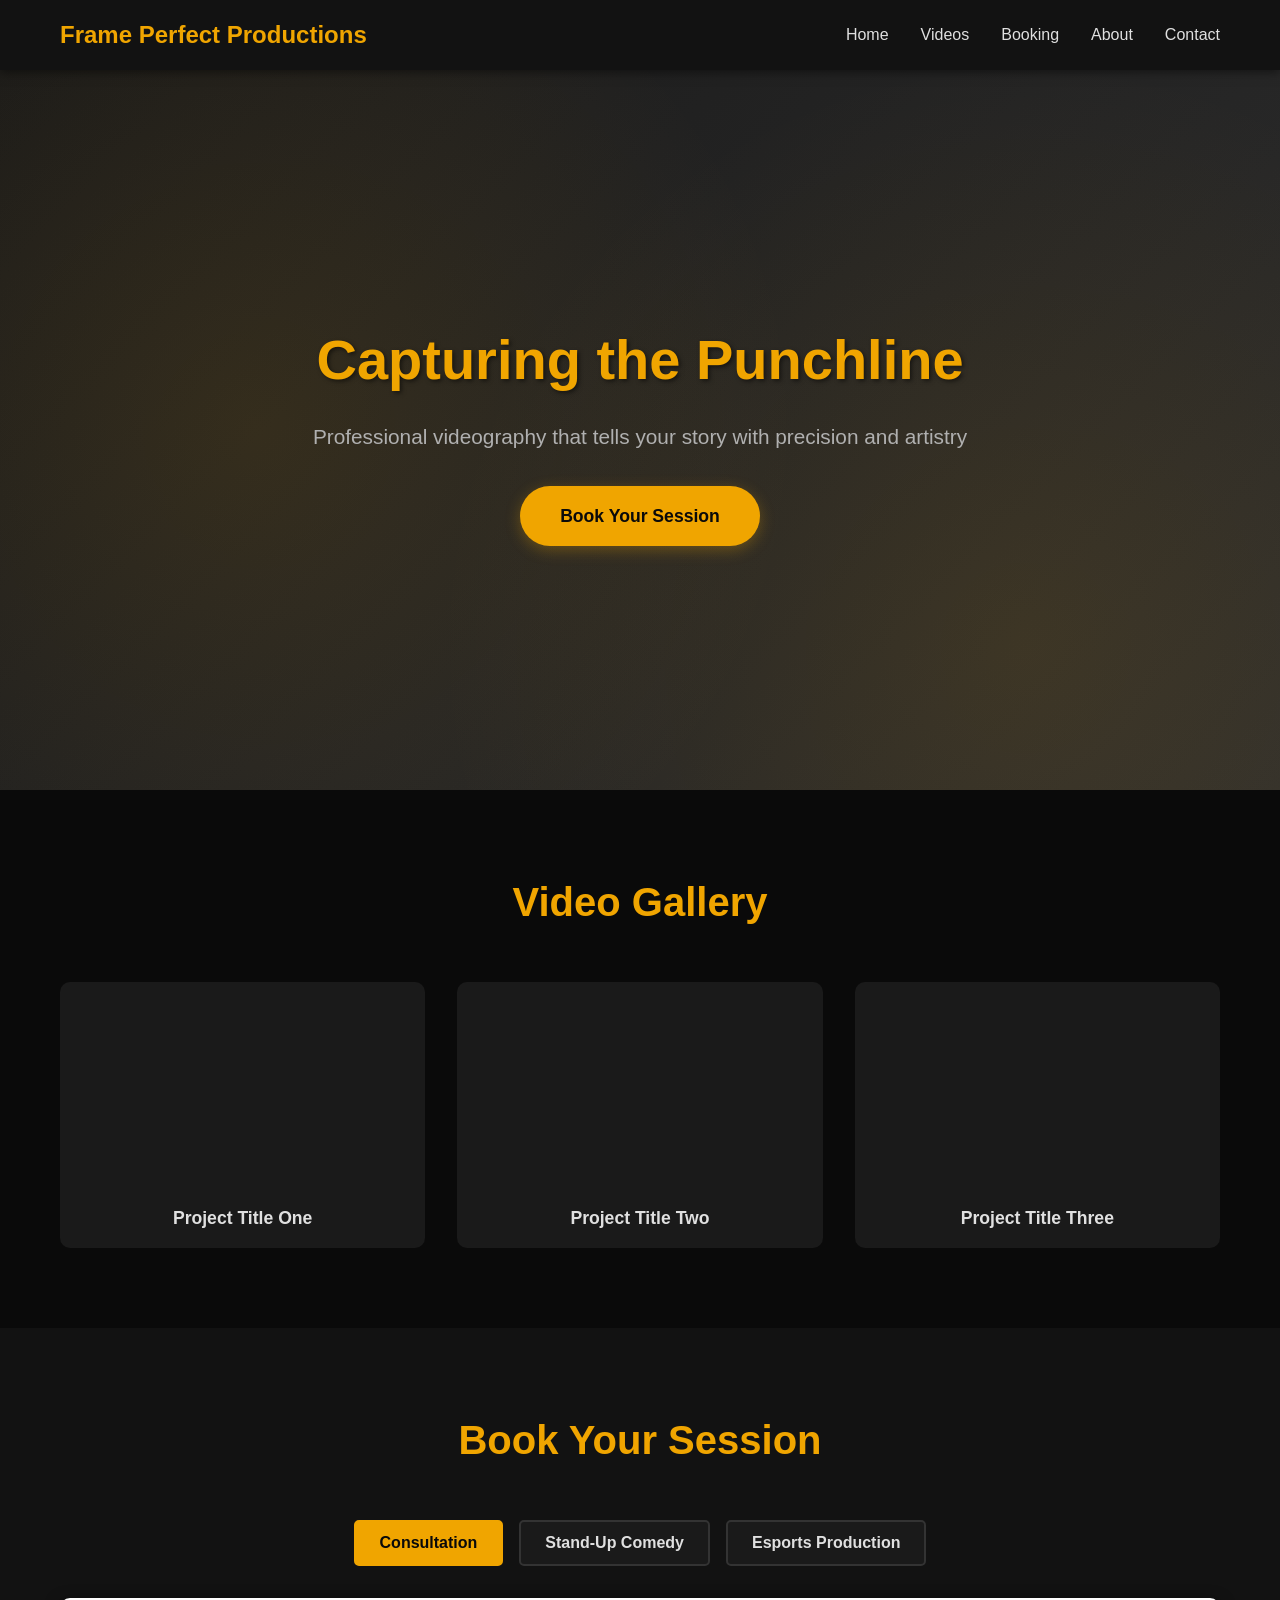
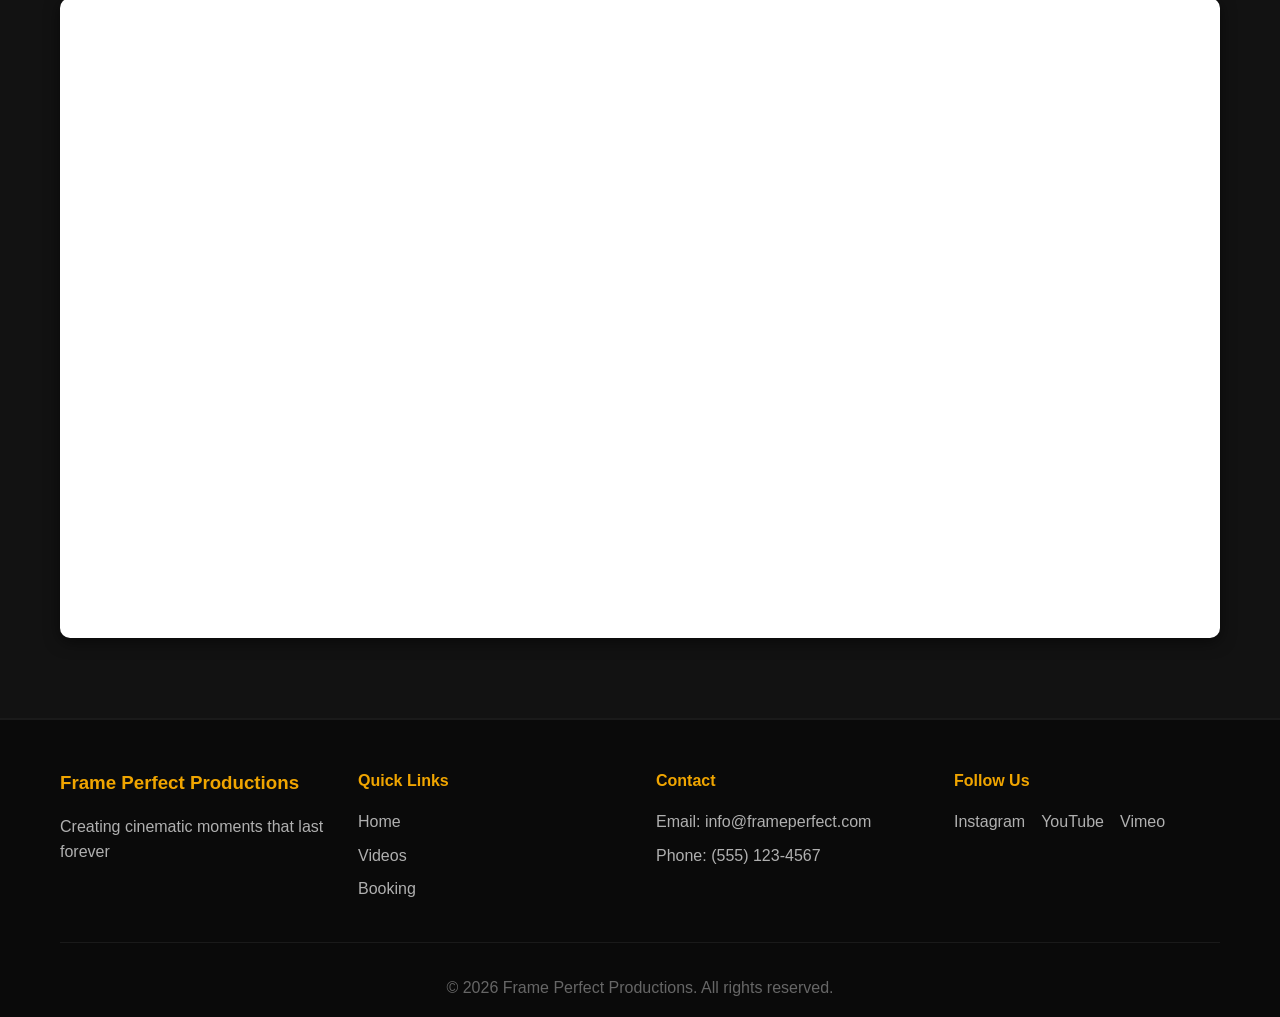
==== commit 58d1227c: "feat(pages): add About and Contact pages - Create [about.html](cci:7://file:///c:/Users/thetw/Docume" ====
--- a/index.html
+++ b/index.html
@@ -17,10 +17,11 @@
             </div>
             <nav class="nav">
                 <ul>
-                    <li><a href="#home">Home</a></li>
-                    <li><a href="#video-gallery">Videos</a></li>
-                    <li><a href="#booking">Booking</a></li>
-                    <li><a href="#contact">Contact</a></li>
+                    <li><a href="index.html">Home</a></li>
+                    <li><a href="index.html#video-gallery">Videos</a></li>
+                    <li><a href="index.html#booking">Booking</a></li>
+                    <li><a href="about.html">About</a></li>
+                    <li><a href="contact.html">Contact</a></li>
                 </ul>
             </nav>
         </div>
--- a/style.css
+++ b/style.css
@@ -386,9 +386,177 @@
         font-size: 2rem;
     }
 
+
     .nav ul {
         flex-wrap: wrap;
         justify-content: center;
         gap: 0.75rem;
     }
+}
+
+/* ===== Navigation Active State ===== */
+.nav a.active {
+    color: #f0a500;
+}
+
+/* ===== About Page Styles ===== */
+.about-section {
+    padding: 5rem 0;
+    background-color: #0a0a0a;
+    min-height: 80vh;
+}
+
+.about-grid {
+    display: grid;
+    grid-template-columns: 1fr 1fr;
+    gap: 4rem;
+    align-items: center;
+}
+
+.about-image-column {
+    display: flex;
+    justify-content: center;
+    align-items: center;
+}
+
+.about-img {
+    width: 100%;
+    max-width: 500px;
+    height: 500px;
+    /* Placeholder height */
+    background-color: #1a1a1a;
+    border: 2px solid #333;
+    border-radius: 10px;
+    background-image: url('data:image/svg+xml;utf8,<svg xmlns="http://www.w3.org/2000/svg" width="100" height="100" viewBox="0 0 24 24" fill="none" stroke="%23333" stroke-width="2" stroke-linecap="round" stroke-linejoin="round"><rect x="3" y="3" width="18" height="18" rx="2" ry="2"></rect><circle cx="8.5" cy="8.5" r="1.5"></circle><polyline points="21 15 16 10 5 21"></polyline></svg>');
+    background-repeat: no-repeat;
+    background-position: center;
+    background-size: 50%;
+}
+
+.about-text-column {
+    color: #e0e0e0;
+}
+
+.about-bio {
+    font-size: 1.1rem;
+    line-height: 1.8;
+    margin-bottom: 2rem;
+    color: #b0b0b0;
+}
+
+.about-location {
+    font-size: 1.2rem;
+    color: #f0a500;
+}
+
+.about-location i {
+    margin-right: 0.5rem;
+}
+
+@media (max-width: 768px) {
+    .about-grid {
+        grid-template-columns: 1fr;
+        gap: 2rem;
+    }
+
+    .about-img {
+        height: 300px;
+    }
+
+    .about-text-column .section-title {
+        text-align: center !important;
+    }
+
+    .about-text-column {
+        text-align: center;
+    }
+}
+
+/* ===== Contact Page Styles ===== */
+.contact-page-section {
+    padding: 5rem 0;
+    background-color: #121212;
+    min-height: 80vh;
+}
+
+.contact-page-container {
+    max-width: 800px;
+    margin: 0 auto;
+    text-align: center;
+}
+
+.contact-info-block {
+    margin-bottom: 3rem;
+}
+
+.contact-email {
+    font-size: 1.5rem;
+    color: #e0e0e0;
+    margin-bottom: 1.5rem;
+}
+
+.contact-email i {
+    color: #f0a500;
+    margin-right: 0.5rem;
+}
+
+.social-icons-large {
+    display: flex;
+    justify-content: center;
+    gap: 2rem;
+}
+
+.social-icons-large a {
+    color: #b0b0b0;
+    font-size: 2rem;
+    transition: color 0.3s ease, transform 0.3s ease;
+}
+
+.social-icons-large a:hover {
+    color: #f0a500;
+    transform: translateY(-5px);
+}
+
+.contact-form-visual {
+    background-color: #1a1a1a;
+    padding: 2.5rem;
+    border-radius: 10px;
+    text-align: left;
+    box-shadow: 0 4px 15px rgba(0, 0, 0, 0.3);
+}
+
+/* Re-introducing Form Styles (Scoped/Shared) */
+.form-group {
+    display: flex;
+    flex-direction: column;
+    margin-bottom: 1.5rem;
+}
+
+.form-group label {
+    color: #e0e0e0;
+    margin-bottom: 0.5rem;
+    font-weight: 500;
+}
+
+.form-group input,
+.form-group textarea {
+    padding: 0.75rem;
+    background-color: #0a0a0a;
+    border: 2px solid #333;
+    border-radius: 5px;
+    color: #e0e0e0;
+    font-size: 1rem;
+    font-family: inherit;
+    transition: border-color 0.3s ease;
+    width: 100%;
+}
+
+.form-group input:focus,
+.form-group textarea:focus {
+    outline: none;
+    border-color: #f0a500;
+}
+
+.form-group textarea {
+    resize: vertical;
 }
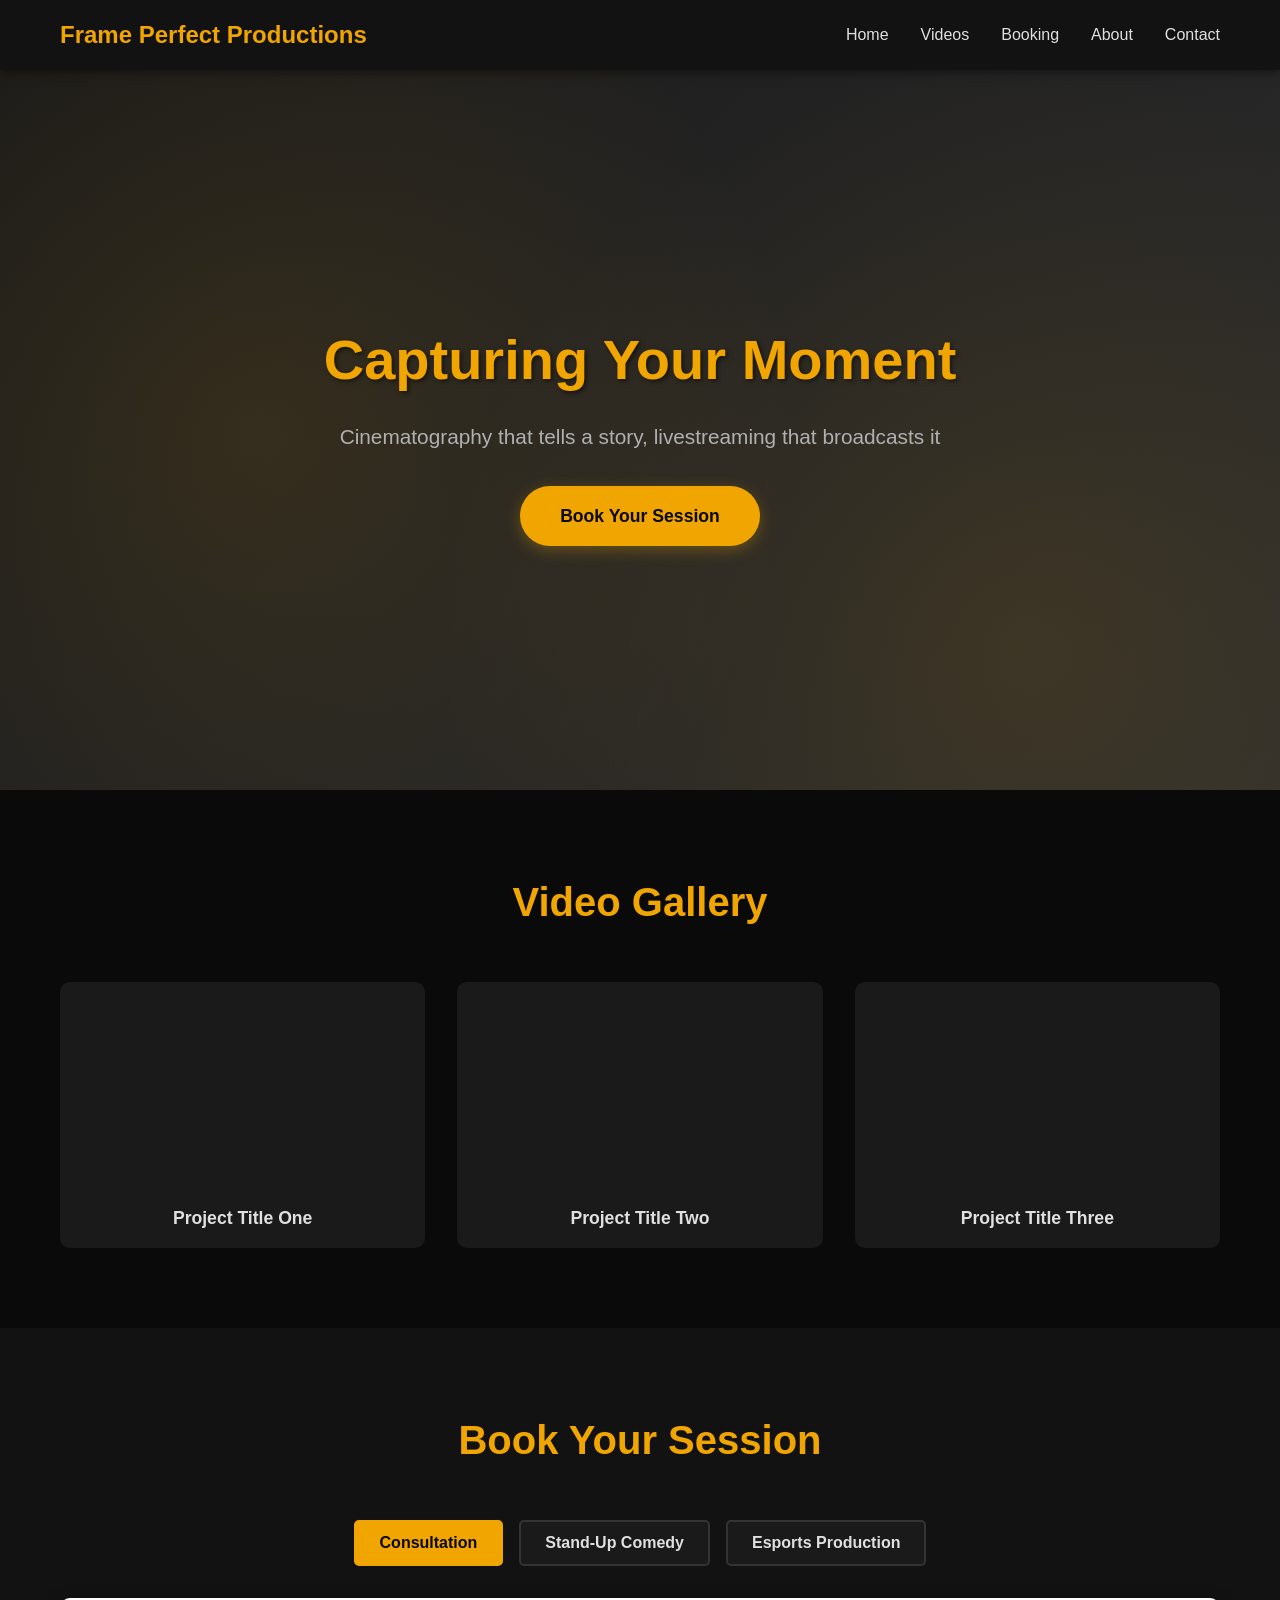
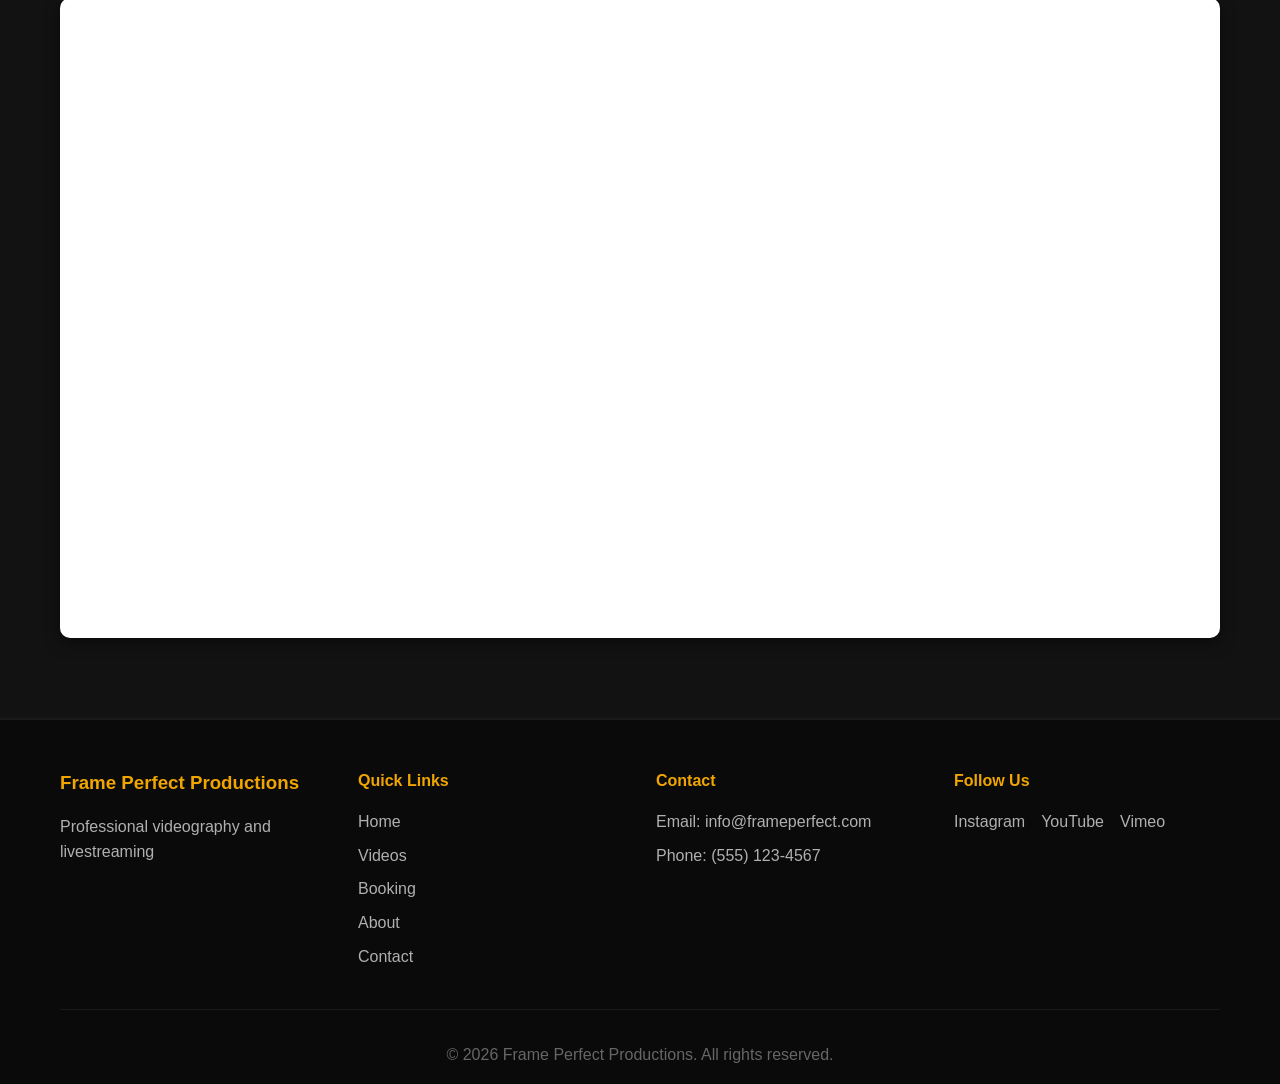
==== commit d647ed5f: "Updated headlines, taglines, added "About" and "Contact" links to footer." ====
--- a/index.html
+++ b/index.html
@@ -4,7 +4,7 @@
 <head>
     <meta charset="UTF-8">
     <meta name="viewport" content="width=device-width, initial-scale=1.0">
-    <title>Frame Perfect Productions - Professional Videography</title>
+    <title>Frame Perfect Productions - Professional Videography and Livestreaming</title>
     <link rel="stylesheet" href="style.css">
 </head>
 
@@ -30,8 +30,8 @@
     <!-- Hero Section -->
     <section id="home" class="hero">
         <div class="hero-content">
-            <h2 class="hero-headline">Capturing the Punchline</h2>
-            <p class="hero-tagline">Professional videography that tells your story with precision and artistry</p>
+            <h2 class="hero-headline">Capturing Your Moment</h2>
+            <p class="hero-tagline">Cinematography that tells a story, livestreaming that broadcasts it</p>
             <a href="#booking" class="cta-button">Book Your Session</a>
         </div>
     </section>
@@ -159,7 +159,7 @@
             <div class="footer-content">
                 <div class="footer-section">
                     <h3>Frame Perfect Productions</h3>
-                    <p>Creating cinematic moments that last forever</p>
+                    <p>Professional videography and livestreaming</p>
                 </div>
                 <div class="footer-section">
                     <h4>Quick Links</h4>
@@ -167,6 +167,8 @@
                         <li><a href="#home">Home</a></li>
                         <li><a href="#video-gallery">Videos</a></li>
                         <li><a href="#booking">Booking</a></li>
+                        <li><a href="about.html">About</a></li>
+                        <li><a href="contact.html">Contact</a></li>
                     </ul>
                 </div>
                 <div class="footer-section">
